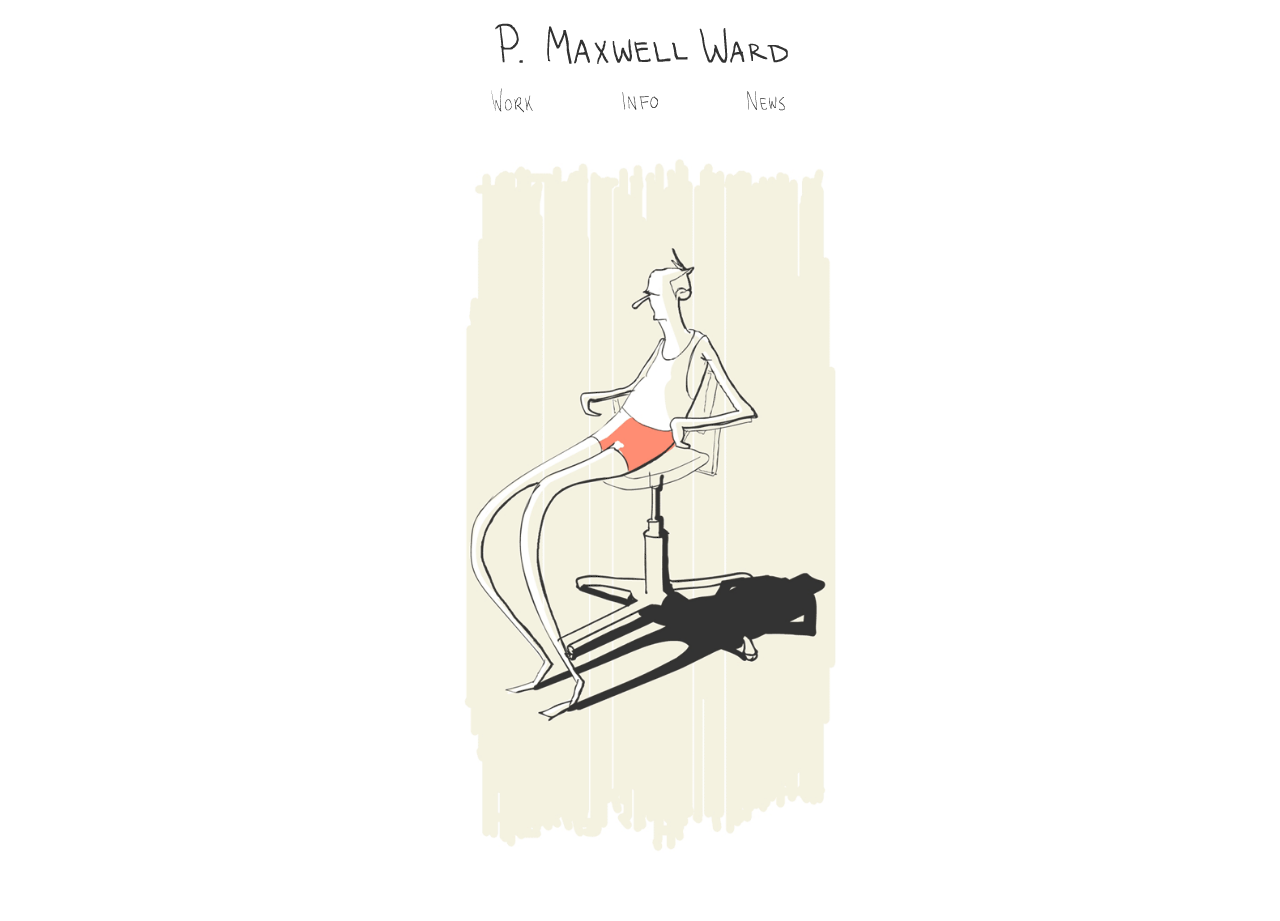
==== index.html @ 0df7cf05 "mobile GIFs, absolute thumbnail slider" ====
<!DOCTYPE html>
<html lang="en">
<head>
    <meta charset="UTF-8">
    <meta name="viewport" content="width=device-width, initial-scale=1.0">
    <meta http-equiv="X-UA-Compatible" content="ie=edge">
    <link href ="css/styles.css" rel="stylesheet" type="text/css">
    <link rel="prefetch" href="GIFs/01.gif" as="image" type="image/gif">
    <link rel="prefetch" href="GIFs/02.gif" as="image" type="image/gif">
    <link rel="prefetch" href="GIFs/03.gif" as="image" type="image/gif">
    <link rel="prefetch" href="GIFs/04.gif" as="image" type="image/gif">
    <link rel="prefetch" href="GIFs/05.gif" as="image" type="image/gif">
    <link rel="prefetch" href="GIFs/06.gif" as="image" type="image/gif">
    <link rel="prefetch" href="GIFs/07.gif" as="image" type="image/gif">
    <link rel="prefetch" href="GIFs/08.gif" as="image" type="image/gif">
    <link rel="prefetch" href="GIFs/09.gif" as="image" type="image/gif">
    <link rel="prefetch" href="GIFs/10.gif" as="image" type="image/gif">
    <link rel="prefetch" href="GIFs/11.gif" as="image" type="image/gif">
    <link rel="prefetch" href="GIFs/12.gif" as="image" type="image/gif">
    <link rel="prefetch" href="GIFs/13.gif" as="image" type="image/gif">
    <link rel="prefetch" href="GIFs/14.gif" as="image" type="image/gif">
    <link rel="prefetch" href="GIFs/15.gif" as="image" type="image/gif">
    <link rel="prefetch" href="GIFs/16.gif" as="image" type="image/gif">
    <link rel="prefetch" href="GIFs/17.gif" as="image" type="image/gif">
    <link rel="prefetch" href="GIFs/18.gif" as="image" type="image/gif">
    <link rel="prefetch" href="GIFs/19.gif" as="image" type="image/gif">
    <link rel="prefetch" href="GIFs/20.gif" as="image" type="image/gif">
    <link rel="prefetch" href="GIFs/21.gif" as="image" type="image/gif">  
    <title>P. Maxwell Ward | Animation | Illustration</title>
</head>
<body>
	<header>
		<h1><a href="./"><img src="images/header.png" alt="header"></a></h1>
	</header>
	<div id="menu">
		<div><a href="./work.html"><img src="images/menuItems0001.png" alt="work"></a></div>
		<div><a href="./info.html"><img src="images/menuItems0002.png" alt="info"></a></div>
		<div><a href="./news.html"><img src="images/menuItems0003.png" alt="news"></a></div>
    </div>
    <div class="text-Box">
        <img src="GIFs/first_00.gif" style="visibility: hidden;">
    </div>
    <div class="gif-Man">
        <img src="GIFs/00.gif" onclick="poke()">
    </div> 
    <script type="text/javascript" src="js/index.js"></script>
</body>
</html>
---- css/styles.css ----
html{
    -webkit-tap-highlight-color: transparent;

}
body {
    min-height: calc(100vh - 8px);
    margin-top: 0px;
    margin-right: 0px;
    margin-left: 0px;
}
h1 img {
    max-width: 75%;
    max-height: 100%;
    display: -webkit-flex;
    -webkit-justify-content: center; 
    display: block;
    justify-content: center;
    margin: auto;
}
#menu {
    width: 300px;
    height: 25px;
    display: -webkit-flex; /* Safari */
    -webkit-justify-content: space-between; /* Safari 6.1+ */
    display: flex;
    justify-content: space-between; 
    margin: 20px auto;
}
#menu img {
    max-width: 100%;
}
.gif-Man img,
.text-Box img {
    display: block;
    margin: auto;
    max-width: 100%;
    max-height: 80vh;
    position: absolute;
    left: 0;
    right: 0;
}
.gif-Man img {
    cursor: pointer;
}
@media screen and (max-width: 499px) {
    .text-Box img {
        z-index: 1;
        transform-origin: center;
        visibility: hidden;
    }
    .is-Transformed { 
        margin: 0;
        position: absolute;
        top: 50%;
        left: 50%;
        transform: translate(-50%, -40%);
    }
    .is-Transformed p {
        text-align: center;
        font-family: monospace;
        font-size: 2.5vw;
    }
}
@media screen and (min-width: 500px) {
    .text-Box img {
        z-index: 1;
        transform-origin: center;
        visibility: hidden;
        transform: scale(0.75) translateY(-15px);
    }
    .is-Transformed { 
        margin: 0;
        position: absolute;
        top: 50%;
        left: 50%;
        transform: translate(-50%, -40%);
    }
    .is-Transformed p {
        text-align: center;
        font-family: monospace;
        font-size: 1vw;
    }
}
@media all and (device-width: 768px) and (device-height: 1024px) and (orientation:portrait){
    .is-Transformed { 
        margin: 0;
        position: absolute;
        top: 50%;
        left: 50%;
        transform: translate(-50%, -40%);
    }
    
    
    .is-Transformed p {
        text-align: center;
        font-family: monospace;
        font-size: 2vw;
    }
  }
  @media all and (device-width: 1024px) and (device-height: 1366px) and (orientation:portrait){
    .is-Transformed { 
        margin: 0;
        position: absolute;
        top: 50%;
        left: 50%;
        transform: translate(-50%, -40%);
    }
    
    
    .is-Transformed p {
        text-align: center;
        font-family: monospace;
        font-size: 2vw;
    }
  }
.work-Thumbs {
    display: flex;
    flex-direction: column;
    max-width: 600px;
    margin: 0 auto;
}
.work-Thumbs img {
    max-width: 100%;
}
.collapsible {
  background-color: #FFF;
  cursor: pointer;
  padding: 10px;
  width: 100%;
  border: none;
  text-align: center;
  outline: none;
  font-size: 1em;
  font-family: monospace;
  border-bottom: 1px solid;
}
.collapsible img {
    max-width: 100%
}
.collapsible:after {
    content: '\002B';
    float: right;
    font-size: 1em;
}
.active:after {
    content: "\2212";
}
.content {
    padding: 0 18px;
    max-height: 0;
    overflow: hidden;
    transition: max-height 0.2s ease-out;
    text-align: center;
    font-family: monospace;
    font-size: 1em;
}
.row:after {
    content:"";
    display: table;
    clear: both;
}
/*The modal bg*/
.modal {
    display:none;
    position: fixed;
    z-index: 1;
    padding-top: 100px;
    left: 0;
    top: 0;
    width: 100%;
    height: 100%;
    overflow: auto;
    background-color: rgba(0,0,0,0.9)
}
/*modal content*/
.modal-content {
    position: relative;
    margin: auto;
    padding: 0;
    width: 90%;
    max-width: 700px;
}
/*close button*/
.close {
    color: white;
    position: absolute;
    top: 10px;
    right: 25px;
    font-size: 35px;
    font-weight: bold;
}
.close:hover,
.close:focus {
    color: #999;
    text-decoration: none;
    cursor: pointer;
}
/*hide slides by default*/
#currentSlide img {
    width: 90vw;
    max-width: 600px;
    display: block;
    margin: auto;
    cursor: pointer;
}
#thumbnail-slider {
    display: block;
    position: absolute;
    bottom: 0;
    left: 0;
    width: 100vw;
    max-width: 700px;
    overflow: auto;
}
.thumbnail-grid {
    position:relative;
    white-space: nowrap;
}
.thumbnail-container {
    display:inline-block;
    margin: 1px;
    vertical-align: top;
    width:117px;
    cursor: pointer;
}
/*Create four equal columns flatoing next to each other*/
.thumbnails {
    float: left;
    width: 117px;
}
/*next/prev buttons*/
.prev,
.next {
    cursor: pointer;
    position: absolute;
    top: 50%;
    width: auto;
    padding: 16px;
    margin-top: -75px;
    color:white;
    font-weight: bold;
    font-size: 20px;
    transition: 0.6s ease;
    border-radius: 0 3px 3px 0;
    user-select: none;
    -webkit-user-select: none;
    background-color: rgba(0,0,0,0.25);
}
/*next button float right*/
.next {
    right: 0;
    border-radius: 3px 0 0 3px;
}
/*drop shadow on hover*/
.prev:hover,
.next:hover {
    color:white;
    background-color: rgba(0,0,0,0.8);
}
/*caption text*/
.caption-container {
    text-align: center;
    padding: 2px 16px;
    color: white;
    font-family: monospace;
}
img.thumb-status {
    opacity: 0.6;
}
.active,
.thumb-status:hover {
    opacity: 1;
}
img.hover-shadow {
    transition: 0.3s;
}
.hover-shadow:hover {
    box-shadow: 0 4px 8px 0 rgba(0,0,0,0.2), 0 6px 20px 0 rgba(0,0,0,0.19);
}
/* width */
::-webkit-scrollbar {
    width: 8px;
}
/* Track */
::-webkit-scrollbar-track {
    background:rgba(170, 170, 170, 0.5); 
}
 
/* Handle */
::-webkit-scrollbar-thumb {
    background:rgba(170, 170, 170, 0.75);
}

/* Handle on hover */
::-webkit-scrollbar-thumb:hover {
    background:rgb(170, 170, 170)
}

* {box-sizing: border-box;}
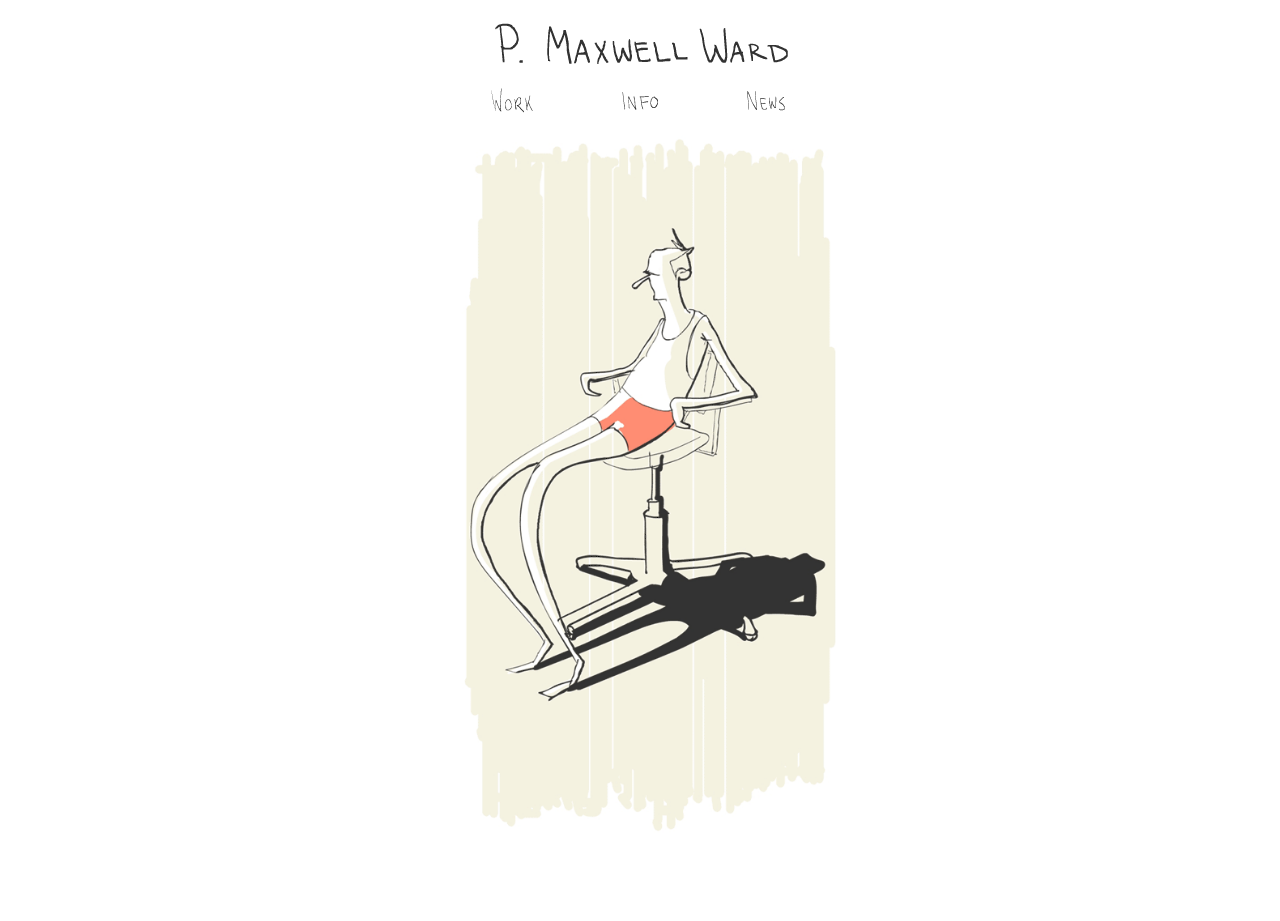
==== commit f0bc9600: "slider carousel" ====
--- a/index.html
+++ b/index.html
@@ -36,9 +36,9 @@
 		<div><a href="./work.html"><img src="images/menuItems0001.png" alt="work"></a></div>
 		<div><a href="./info.html"><img src="images/menuItems0002.png" alt="info"></a></div>
 		<div><a href="./news.html"><img src="images/menuItems0003.png" alt="news"></a></div>
-    </div>
+    </div>            
     <div class="text-Box">
-        <img src="GIFs/first_00.gif" style="visibility: hidden;">
+        <img src="GIFs/first_00.gif" style="visibility: hidden; z-index: 1;">
     </div>
     <div class="gif-Man">
         <img src="GIFs/00.gif" onclick="poke()">
--- a/css/styles.css
+++ b/css/styles.css
@@ -24,95 +24,73 @@
     -webkit-justify-content: space-between; /* Safari 6.1+ */
     display: flex;
     justify-content: space-between; 
-    margin: 20px auto;
+    margin: 0 auto;
 }
 #menu img {
     max-width: 100%;
 }
-.gif-Man img,
-.text-Box img {
-    display: block;
-    margin: auto;
+.gif-Man, .text-Box {
+    width: calc(.675 * 80vh);
+    height: 889px;
+    display: block;
+    margin: auto;
+    max-height: 80vh;
+    position: absolute;
+    left:0;
+    right:0;
+}
+.gif-Man img, .text-Box img {
+    display: block;
+    margin: auto;
+    max-height: 100%;
     max-width: 100%;
-    max-height: 80vh;
     position: absolute;
     left: 0;
     right: 0;
 }
+
 .gif-Man img {
     cursor: pointer;
 }
+
+
 @media screen and (max-width: 499px) {
-    .text-Box img {
-        z-index: 1;
-        transform-origin: center;
-        visibility: hidden;
+    #thumbnail-slider {
+        display: block;
+        position: absolute;
+        bottom: 0;
+        left: 0;
+        width: 100vw;
+        max-width: 1300px;
+        overflow: auto;
     }
-    .is-Transformed { 
-        margin: 0;
+}
+@media screen and (min-width: 500px) {
+    #thumbnail-slider {
+        display: block;
         position: absolute;
-        top: 50%;
+        bottom: 0;
         left: 50%;
-        transform: translate(-50%, -40%);
+        margin-left: -350px;
+        width: 100vw;
+        max-width: 700px;
+        overflow: auto;
     }
-    .is-Transformed p {
-        text-align: center;
-        font-family: monospace;
-        font-size: 2.5vw;
-    }
-}
-@media screen and (min-width: 500px) {
-    .text-Box img {
-        z-index: 1;
-        transform-origin: center;
-        visibility: hidden;
-        transform: scale(0.75) translateY(-15px);
-    }
-    .is-Transformed { 
-        margin: 0;
-        position: absolute;
-        top: 50%;
-        left: 50%;
-        transform: translate(-50%, -40%);
-    }
-    .is-Transformed p {
-        text-align: center;
-        font-family: monospace;
-        font-size: 1vw;
-    }
-}
-@media all and (device-width: 768px) and (device-height: 1024px) and (orientation:portrait){
-    .is-Transformed { 
-        margin: 0;
-        position: absolute;
-        top: 50%;
-        left: 50%;
-        transform: translate(-50%, -40%);
-    }
-    
-    
-    .is-Transformed p {
-        text-align: center;
-        font-family: monospace;
-        font-size: 2vw;
-    }
-  }
-  @media all and (device-width: 1024px) and (device-height: 1366px) and (orientation:portrait){
-    .is-Transformed { 
-        margin: 0;
-        position: absolute;
-        top: 50%;
-        left: 50%;
-        transform: translate(-50%, -40%);
-    }
-    
-    
-    .is-Transformed p {
-        text-align: center;
-        font-family: monospace;
-        font-size: 2vw;
-    }
-  }
+}
+.is-Transformed { 
+    width: 300px;
+    height: 300px;
+    position: absolute;
+    left: 50%;
+    top: calc(50% + 40px);
+    margin-left: -150px;
+    margin-top: -150px;
+}
+.is-Transformed p {
+    text-align: center;
+    font-family: monospace;
+    font-size: 1em;
+}
 .work-Thumbs {
     display: flex;
     flex-direction: column;
@@ -164,21 +142,14 @@
     display:none;
     position: fixed;
     z-index: 1;
-    padding-top: 100px;
+    padding-top: 50px;
     left: 0;
     top: 0;
     width: 100%;
     height: 100%;
     overflow: auto;
-    background-color: rgba(0,0,0,0.9)
-}
-/*modal content*/
-.modal-content {
-    position: relative;
-    margin: auto;
-    padding: 0;
-    width: 90%;
-    max-width: 700px;
+    background-color: rgba(0,0,0,0.9);
+    overflow-x: hidden;
 }
 /*close button*/
 .close {
@@ -196,21 +167,31 @@
     cursor: pointer;
 }
 /*hide slides by default*/
+/*#currentSlide img {
+    cursor: pointer;
+    display: block;
+    width: 90vw;
+    height: 62vh;
+    margin: auto;
+    object-fit: scale-down;
+}*/
+#currentSlide {
+    --n: 1;
+    display:flex;
+    align-items: center;
+    overflow-y: hidden;
+    width: 100%;
+    width: calc(var(--n)*100%);
+    height: 60vh;
+    max-height: 100vh;
+    transform: translate(calc(var(--i, 0)/var(--n)*-100%));
+    transition: transform .5s ease-out;
+
+}
 #currentSlide img {
-    width: 90vw;
-    max-width: 600px;
-    display: block;
-    margin: auto;
-    cursor: pointer;
-}
-#thumbnail-slider {
-    display: block;
-    position: absolute;
-    bottom: 0;
-    left: 0;
-    width: 100vw;
-    max-width: 700px;
-    overflow: auto;
+    width: 100%;
+    width: calc(100%/var(--n));
+    pointer-events: none;
 }
 .thumbnail-grid {
     position:relative;
@@ -259,10 +240,14 @@
 }
 /*caption text*/
 .caption-container {
+    position: absolute;
+    bottom: 150px;
+    left: 50%;
+    transform: translateX(-50%);
     text-align: center;
-    padding: 2px 16px;
     color: white;
     font-family: monospace;
+    width:100%;
 }
 img.thumb-status {
     opacity: 0.6;
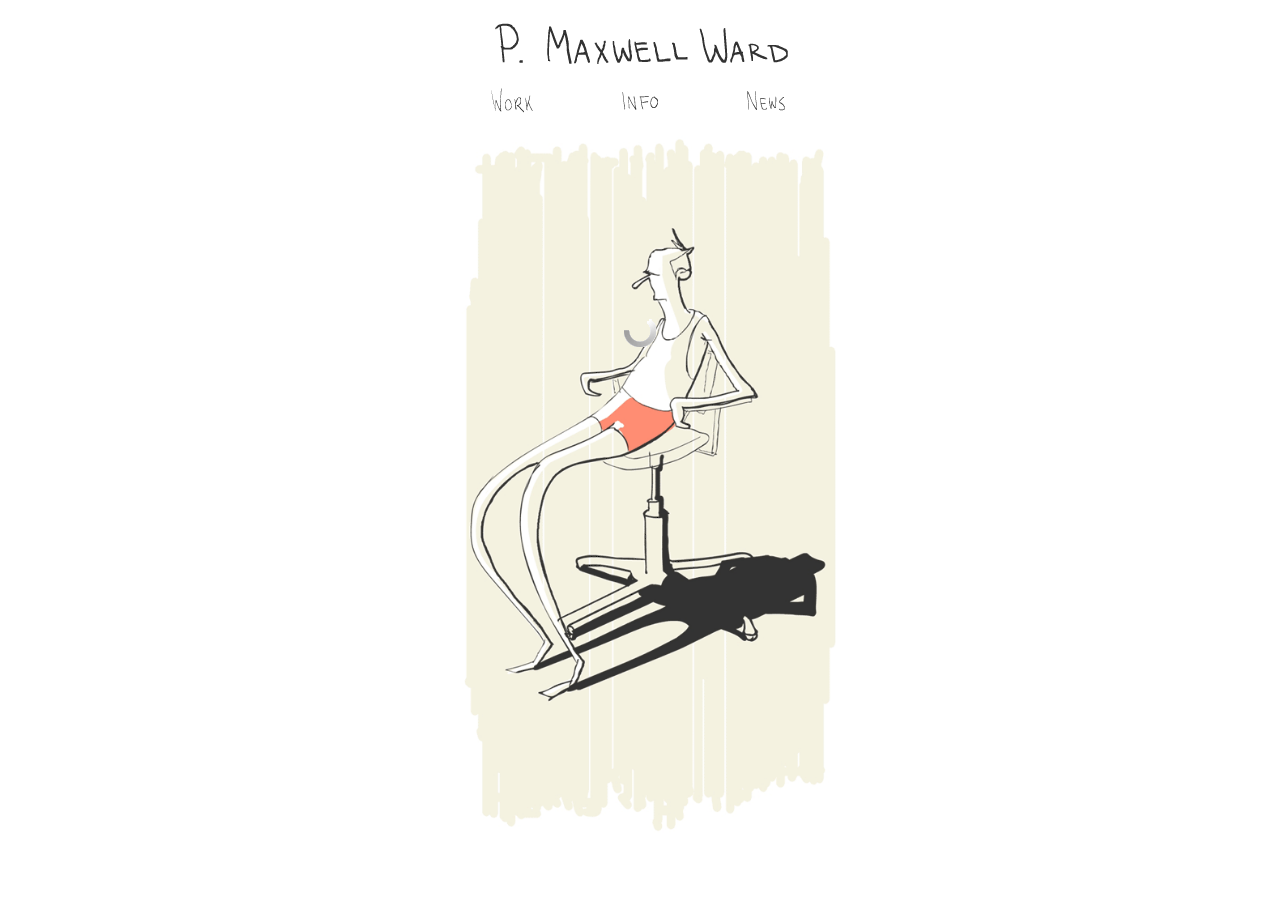
==== commit 86e180c8: "loading screen, mobile img gallery" ====
--- a/index.html
+++ b/index.html
@@ -36,7 +36,8 @@
 		<div><a href="./work.html"><img src="images/menuItems0001.png" alt="work"></a></div>
 		<div><a href="./info.html"><img src="images/menuItems0002.png" alt="info"></a></div>
 		<div><a href="./news.html"><img src="images/menuItems0003.png" alt="news"></a></div>
-    </div>            
+    </div>    
+    <div class="load-GIF"><img src="images/loading.gif"></div>        
     <div class="text-Box">
         <img src="GIFs/first_00.gif" style="visibility: hidden; z-index: 1;">
     </div>
--- a/css/styles.css
+++ b/css/styles.css
@@ -47,8 +47,18 @@
     position: absolute;
     left: 0;
     right: 0;
-}
-
+    visibility: visible;
+}
+.load-GIF {
+    height: 32px;
+    width: 32px;
+    margin: auto;
+    z-index: 2;
+    left: 0;
+    right: 0;
+    position: absolute;
+    top: 35%;
+}
 .gif-Man img {
     cursor: pointer;
 }
@@ -176,7 +186,7 @@
     object-fit: scale-down;
 }*/
 #currentSlide {
-    --n: 1;
+    --n: 25;
     display:flex;
     align-items: center;
     overflow-y: hidden;
@@ -192,6 +202,8 @@
     width: 100%;
     width: calc(100%/var(--n));
     pointer-events: none;
+    max-height: 100%;
+    object-fit: contain;
 }
 .thumbnail-grid {
     position:relative;
@@ -241,7 +253,7 @@
 /*caption text*/
 .caption-container {
     position: absolute;
-    bottom: 150px;
+    bottom: 160px;
     left: 50%;
     transform: translateX(-50%);
     text-align: center;
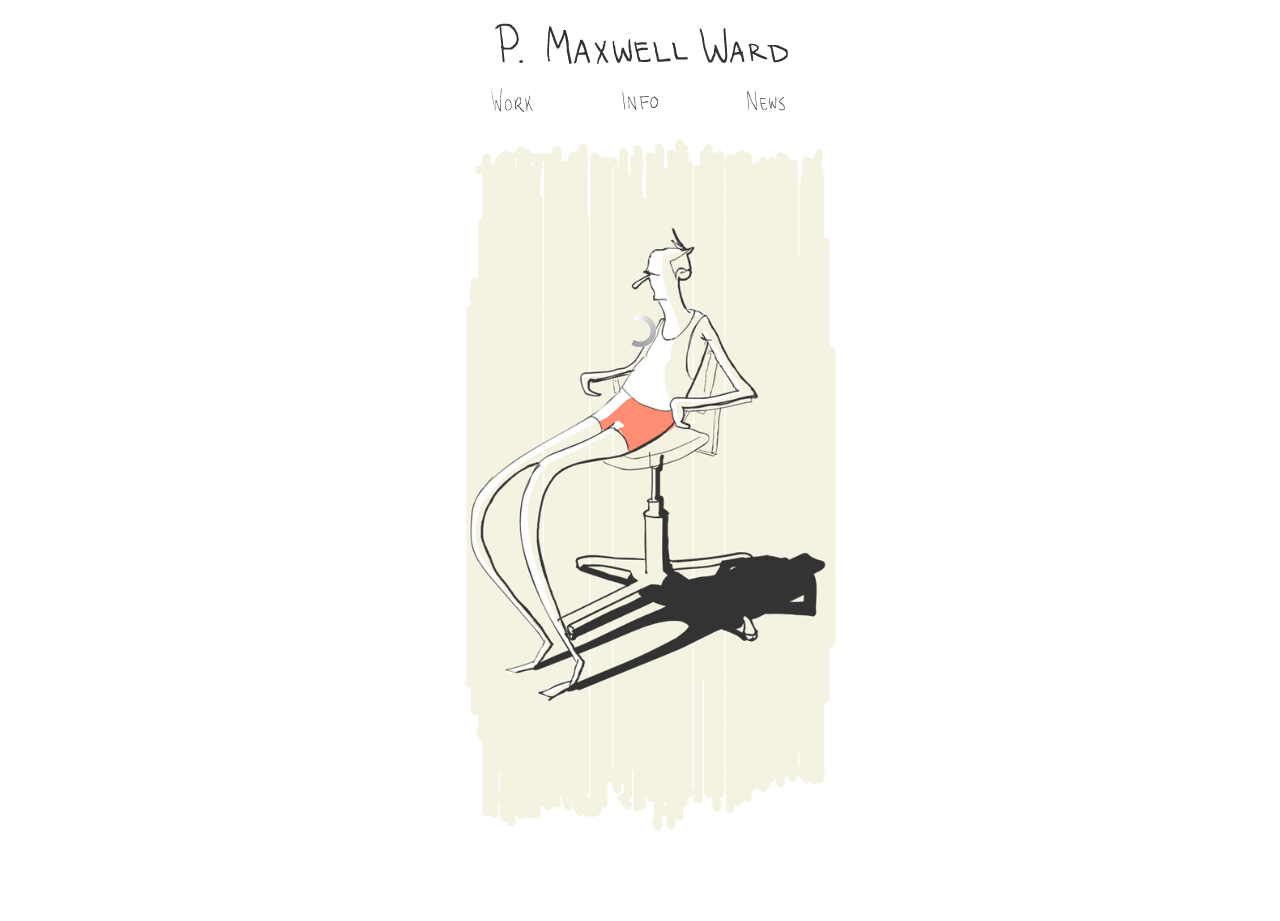
==== commit 3239235c: "improve loading time" ====
--- a/index.html
+++ b/index.html
@@ -5,27 +5,6 @@
     <meta name="viewport" content="width=device-width, initial-scale=1.0">
     <meta http-equiv="X-UA-Compatible" content="ie=edge">
     <link href ="css/styles.css" rel="stylesheet" type="text/css">
-    <link rel="prefetch" href="GIFs/01.gif" as="image" type="image/gif">
-    <link rel="prefetch" href="GIFs/02.gif" as="image" type="image/gif">
-    <link rel="prefetch" href="GIFs/03.gif" as="image" type="image/gif">
-    <link rel="prefetch" href="GIFs/04.gif" as="image" type="image/gif">
-    <link rel="prefetch" href="GIFs/05.gif" as="image" type="image/gif">
-    <link rel="prefetch" href="GIFs/06.gif" as="image" type="image/gif">
-    <link rel="prefetch" href="GIFs/07.gif" as="image" type="image/gif">
-    <link rel="prefetch" href="GIFs/08.gif" as="image" type="image/gif">
-    <link rel="prefetch" href="GIFs/09.gif" as="image" type="image/gif">
-    <link rel="prefetch" href="GIFs/10.gif" as="image" type="image/gif">
-    <link rel="prefetch" href="GIFs/11.gif" as="image" type="image/gif">
-    <link rel="prefetch" href="GIFs/12.gif" as="image" type="image/gif">
-    <link rel="prefetch" href="GIFs/13.gif" as="image" type="image/gif">
-    <link rel="prefetch" href="GIFs/14.gif" as="image" type="image/gif">
-    <link rel="prefetch" href="GIFs/15.gif" as="image" type="image/gif">
-    <link rel="prefetch" href="GIFs/16.gif" as="image" type="image/gif">
-    <link rel="prefetch" href="GIFs/17.gif" as="image" type="image/gif">
-    <link rel="prefetch" href="GIFs/18.gif" as="image" type="image/gif">
-    <link rel="prefetch" href="GIFs/19.gif" as="image" type="image/gif">
-    <link rel="prefetch" href="GIFs/20.gif" as="image" type="image/gif">
-    <link rel="prefetch" href="GIFs/21.gif" as="image" type="image/gif">  
     <title>P. Maxwell Ward | Animation | Illustration</title>
 </head>
 <body>
--- a/css/styles.css
+++ b/css/styles.css
@@ -67,8 +67,8 @@
 @media screen and (max-width: 499px) {
     #thumbnail-slider {
         display: block;
-        position: absolute;
-        bottom: 0;
+        position: relative;
+        top: calc(100vh - (65vh + 184.67px));
         left: 0;
         width: 100vw;
         max-width: 1300px;
@@ -78,12 +78,11 @@
 @media screen and (min-width: 500px) {
     #thumbnail-slider {
         display: block;
-        position: absolute;
-        bottom: 0;
-        left: 50%;
-        margin-left: -350px;
+        position: relative;
+        top: calc(100vh - (65vh + 184.67px));
+        left: 0;
         width: 100vw;
-        max-width: 700px;
+        max-width: 1300px;
         overflow: auto;
     }
 }
@@ -120,7 +119,7 @@
   outline: none;
   font-size: 1em;
   font-family: monospace;
-  border-bottom: 1px solid;
+
 }
 .collapsible img {
     max-width: 100%
@@ -132,6 +131,9 @@
 }
 .active:after {
     content: "\2212";
+}
+.active {
+    border-bottom: 1px solid;
 }
 .content {
     padding: 0 18px;
@@ -252,14 +254,18 @@
 }
 /*caption text*/
 .caption-container {
-    position: absolute;
-    bottom: 160px;
-    left: 50%;
-    transform: translateX(-50%);
+    position: static;
+    display: block;
+    color: white;
     text-align: center;
-    color: white;
     font-family: monospace;
-    width:100%;
+    width: 100%;
+    height: 5vh;
+}
+.caption-container p {
+    padding-top: calc((100vh - (65vh + 184.67px))/2);
+    cursor: pointer;
+    margin: 0;
 }
 img.thumb-status {
     opacity: 0.6;
@@ -292,5 +298,15 @@
 ::-webkit-scrollbar-thumb:hover {
     background:rgb(170, 170, 170)
 }
+.card {
+    display: block;
+    margin: auto;
+    width: 75%;
+    border: 1px outset;
+    padding: 20px;
+    margin-top: 20px;
+    font-family: monospace;
+    font-size: 1em;
+ }
 
 * {box-sizing: border-box;}
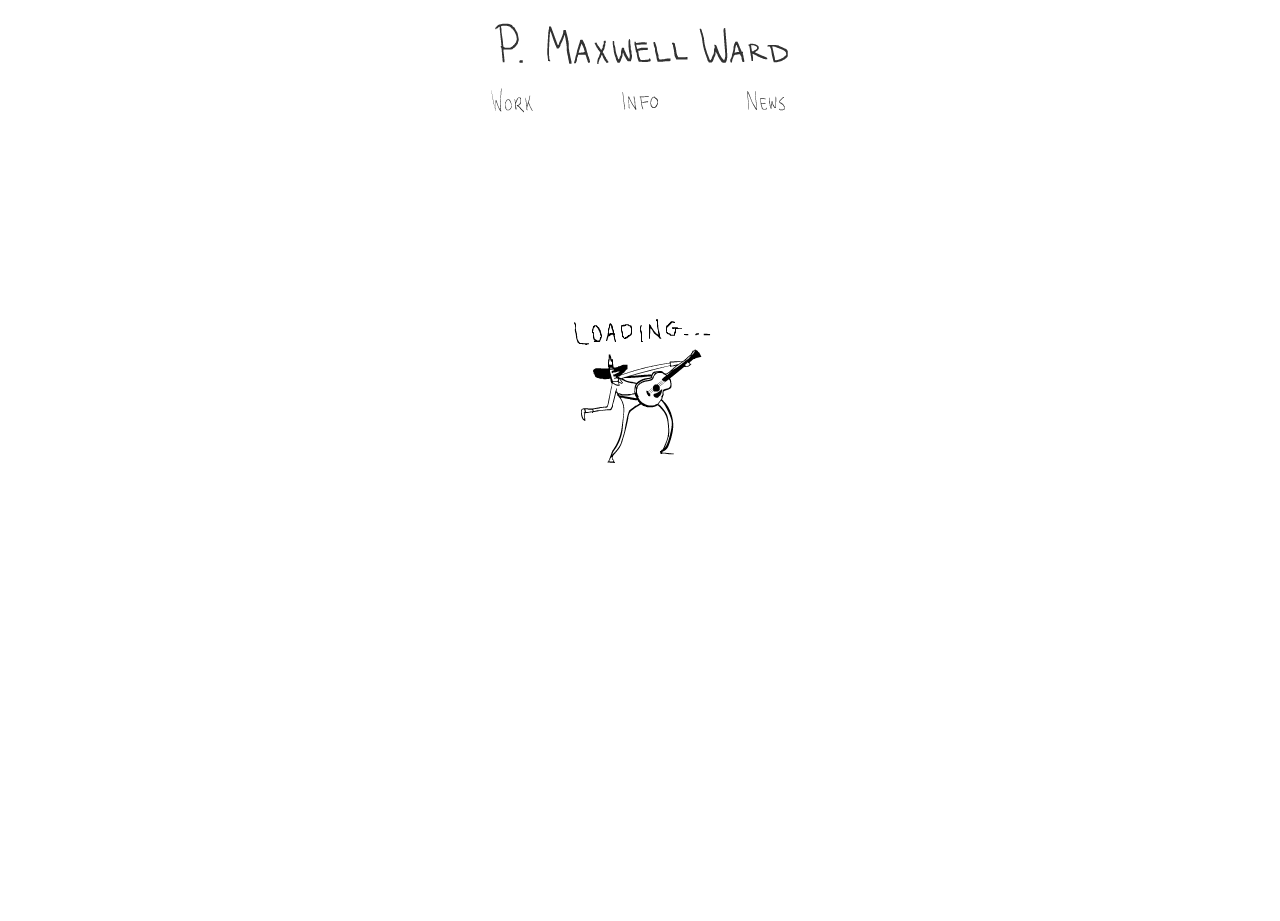
==== commit d78e619a: "info section, favicon" ====
--- a/index.html
+++ b/index.html
@@ -5,7 +5,8 @@
     <meta name="viewport" content="width=device-width, initial-scale=1.0">
     <meta http-equiv="X-UA-Compatible" content="ie=edge">
     <link href ="css/styles.css" rel="stylesheet" type="text/css">
-    <title>P. Maxwell Ward | Animation | Illustration</title>
+    <link rel='shortcut icon' href='favicon.ico' type='image/x-icon' />
+    <title>P. Maxwell Ward | animation///illustration///interactive</title>
 </head>
 <body>
 	<header>
@@ -16,7 +17,8 @@
 		<div><a href="./info.html"><img src="images/menuItems0002.png" alt="info"></a></div>
 		<div><a href="./news.html"><img src="images/menuItems0003.png" alt="news"></a></div>
     </div>    
-    <div class="load-GIF"><img src="images/loading.gif"></div>        
+    <div class="load-GIF"></div>
+    <div class="overlay"></div>        
     <div class="text-Box">
         <img src="GIFs/first_00.gif" style="visibility: hidden; z-index: 1;">
     </div>
--- a/css/styles.css
+++ b/css/styles.css
@@ -14,7 +14,9 @@
     display: -webkit-flex;
     -webkit-justify-content: center; 
     display: block;
-    justify-content: center;
+    -webkit-box-pack: center;
+        -ms-flex-pack: center;
+            justify-content: center;
     margin: auto;
 }
 #menu {
@@ -22,8 +24,12 @@
     height: 25px;
     display: -webkit-flex; /* Safari */
     -webkit-justify-content: space-between; /* Safari 6.1+ */
+    display: -webkit-box;
+    display: -ms-flexbox;
     display: flex;
-    justify-content: space-between; 
+    -webkit-box-pack: justify;
+        -ms-flex-pack: justify;
+            justify-content: space-between; 
     margin: 0 auto;
 }
 #menu img {
@@ -50,14 +56,54 @@
     visibility: visible;
 }
 .load-GIF {
-    height: 32px;
-    width: 32px;
-    margin: auto;
-    z-index: 2;
+    height: 150px;
+    width: 150px;
+    margin: auto;
+    z-index: 3;
     left: 0;
     right: 0;
     position: absolute;
     top: 35%;
+    background: url(loader.png);
+    -webkit-animation: animate .75s steps(14) infinite;
+            animation: animate .75s steps(14) infinite;
+}
+.overlay {
+    width: calc(.675 * 80vh);
+    height: 889px;
+    display: block;
+    margin: auto;
+    max-height: 80vh;
+    position: absolute;
+    left:0;
+    right:0;
+    background-color: rgba(255,255,255,1);
+    z-index: 2;
+}
+.fadeOut {
+    visibility: hidden;
+    opacity: 0;
+    -webkit-transition: visibility 0s .15s, opacity .15s ease-out;
+    -o-transition: visibility 0s .15s, opacity .15s ease-out;
+    transition: visibility 0s .15s, opacity .15s ease-out;
+  }
+@-webkit-keyframes animate {
+    from {
+        background-position: 0;
+    }
+    to {
+        background-position: 2100px;
+    }
+
+}
+@keyframes animate {
+    from {
+        background-position: 0;
+    }
+    to {
+        background-position: 2100px;
+    }
+
 }
 .gif-Man img {
     cursor: pointer;
@@ -73,6 +119,7 @@
         width: 100vw;
         max-width: 1300px;
         overflow: auto;
+        margin: auto;
     }
 }
 @media screen and (min-width: 500px) {
@@ -84,25 +131,33 @@
         width: 100vw;
         max-width: 1300px;
         overflow: auto;
+        margin: auto;
     }
 }
 .is-Transformed { 
-    width: 300px;
+    width: 200px;
     height: 300px;
     position: absolute;
     left: 50%;
-    top: calc(50% + 40px);
-    margin-left: -150px;
-    margin-top: -150px;
-}
-.is-Transformed p {
+    top: 50%;
+    margin-left: -100px;
+    margin-top: -100px;
     text-align: center;
     font-family: monospace;
     font-size: 1em;
 }
+.is-Transformed a { 
+    text-decoration: none;
+    color: #888888;
+}
 .work-Thumbs {
+    display: -webkit-box;
+    display: -ms-flexbox;
     display: flex;
-    flex-direction: column;
+    -webkit-box-orient: vertical;
+    -webkit-box-direction: normal;
+        -ms-flex-direction: column;
+            flex-direction: column;
     max-width: 600px;
     margin: 0 auto;
 }
@@ -139,6 +194,8 @@
     padding: 0 18px;
     max-height: 0;
     overflow: hidden;
+    -webkit-transition: max-height 0.2s ease-out;
+    -o-transition: max-height 0.2s ease-out;
     transition: max-height 0.2s ease-out;
     text-align: center;
     font-family: monospace;
@@ -178,26 +235,27 @@
     text-decoration: none;
     cursor: pointer;
 }
-/*hide slides by default*/
-/*#currentSlide img {
-    cursor: pointer;
-    display: block;
-    width: 90vw;
-    height: 62vh;
-    margin: auto;
-    object-fit: scale-down;
-}*/
 #currentSlide {
     --n: 25;
+    display:-webkit-box;
+    display:-ms-flexbox;
     display:flex;
-    align-items: center;
+    -webkit-box-align: center;
+        -ms-flex-align: center;
+            align-items: center;
     overflow-y: hidden;
     width: 100%;
     width: calc(var(--n)*100%);
     height: 60vh;
     max-height: 100vh;
-    transform: translate(calc(var(--i, 0)/var(--n)*-100%));
+    -webkit-transform: translate(calc(var(--i, 0)/var(--n)*-100%));
+        -ms-transform: translate(calc(var(--i, 0)/var(--n)*-100%));
+            transform: translate(calc(var(--i, 0)/var(--n)*-100%));
+    -webkit-transition: -webkit-transform .5s ease-out;
+    transition: -webkit-transform .5s ease-out;
+    -o-transition: transform .5s ease-out;
     transition: transform .5s ease-out;
+    transition: transform .5s ease-out, -webkit-transform .5s ease-out;
 
 }
 #currentSlide img {
@@ -205,7 +263,8 @@
     width: calc(100%/var(--n));
     pointer-events: none;
     max-height: 100%;
-    object-fit: contain;
+    -o-object-fit: contain;
+       object-fit: contain;
 }
 .thumbnail-grid {
     position:relative;
@@ -235,9 +294,13 @@
     color:white;
     font-weight: bold;
     font-size: 20px;
+    -webkit-transition: 0.6s ease;
+    -o-transition: 0.6s ease;
     transition: 0.6s ease;
     border-radius: 0 3px 3px 0;
-    user-select: none;
+    -moz-user-select: none;
+     -ms-user-select: none;
+         user-select: none;
     -webkit-user-select: none;
     background-color: rgba(0,0,0,0.25);
 }
@@ -275,10 +338,13 @@
     opacity: 1;
 }
 img.hover-shadow {
+    -webkit-transition: 0.3s;
+    -o-transition: 0.3s;
     transition: 0.3s;
 }
 .hover-shadow:hover {
-    box-shadow: 0 4px 8px 0 rgba(0,0,0,0.2), 0 6px 20px 0 rgba(0,0,0,0.19);
+    -webkit-box-shadow: 0 4px 8px 0 rgba(0,0,0,0.2), 0 6px 20px 0 rgba(0,0,0,0.19);
+            box-shadow: 0 4px 8px 0 rgba(0,0,0,0.2), 0 6px 20px 0 rgba(0,0,0,0.19);
 }
 /* width */
 ::-webkit-scrollbar {
@@ -309,4 +375,4 @@
     font-size: 1em;
  }
 
-* {box-sizing: border-box;}
+* {-webkit-box-sizing: border-box;box-sizing: border-box;}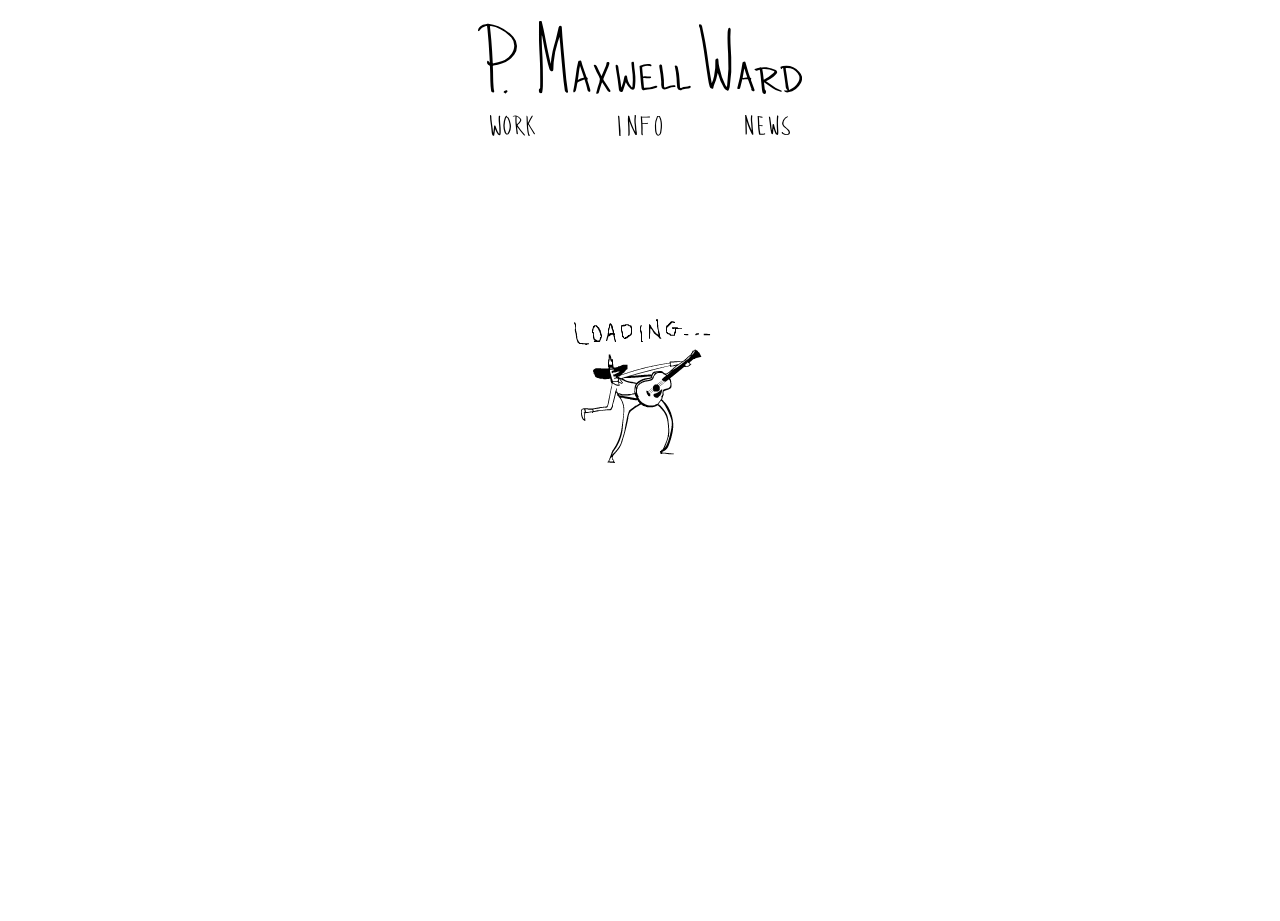
==== commit ae8ae694: "revised work section with web, animation, illo categories. new header" ====
--- a/index.html
+++ b/index.html
@@ -6,17 +6,17 @@
     <meta http-equiv="X-UA-Compatible" content="ie=edge">
     <link href ="css/styles.css" rel="stylesheet" type="text/css">
     <link rel='shortcut icon' href='favicon.ico' type='image/x-icon' />
-    <title>P. Maxwell Ward | animation///illustration///interactive</title>
+    <title>P. Maxwell Ward | animation - illustration - interactive</title>
 </head>
 <body>
 	<header>
-		<h1><a href="./"><img src="images/header.png" alt="header"></a></h1>
+		<h1><a href="./"><img src="images/header-thin.svg" alt="header"></a></h1>
 	</header>
 	<div id="menu">
-		<div><a href="./work.html"><img src="images/menuItems0001.png" alt="work"></a></div>
-		<div><a href="./info.html"><img src="images/menuItems0002.png" alt="info"></a></div>
-		<div><a href="./news.html"><img src="images/menuItems0003.png" alt="news"></a></div>
-    </div>    
+		<div><a href="./work.html"><img src="images/nav-work_2.svg" alt="work"></a></div>
+		<div><a href="./info.html"><img src="images/nav-info_2.svg" alt="info"></a></div>
+		<div><a href="./news.html"><img src="images/nav-news_2.svg" alt="news"></a></div>
+    </div> 
     <div class="load-GIF"></div>
     <div class="overlay"></div>        
     <div class="text-Box">
--- a/css/styles.css
+++ b/css/styles.css
@@ -1,6 +1,5 @@
 html{
     -webkit-tap-highlight-color: transparent;
-
 }
 body {
     min-height: calc(100vh - 8px);
@@ -9,8 +8,7 @@
     margin-left: 0px;
 }
 h1 img {
-    max-width: 75%;
-    max-height: 100%;
+    max-width: 325px;
     display: -webkit-flex;
     -webkit-justify-content: center; 
     display: block;
@@ -32,6 +30,11 @@
             justify-content: space-between; 
     margin: 0 auto;
 }
+
+#menu > div {
+    width: 45px;
+}
+
 #menu img {
     max-width: 100%;
 }
@@ -114,38 +117,62 @@
     #thumbnail-slider {
         display: block;
         position: relative;
-        top: calc(100vh - (65vh + 184.67px));
         left: 0;
         width: 100vw;
         max-width: 1300px;
         overflow: auto;
-        margin: auto;
+    }
+    .caption-container {
+        display: block;
+        color: white;
+        text-align: center;
+        font-family: monospace;
+        font-size: .8em;
+        margin: 10px;
+        width: 100%;
+    }
+    .is-Transformed { 
+        width: 200px;
+        height: 300px;
+        position: absolute;
+        left: 50%;
+        top: 50%;
+        margin-left: -100px;
+        margin-top: -100px;
+        text-align: center;
+        font-family: monospace;
+        font-size: .8em;
     }
 }
 @media screen and (min-width: 500px) {
     #thumbnail-slider {
         display: block;
-        position: relative;
-        top: calc(100vh - (65vh + 184.67px));
         left: 0;
         width: 100vw;
-        max-width: 1300px;
         overflow: auto;
-        margin: auto;
-    }
-}
-.is-Transformed { 
-    width: 200px;
-    height: 300px;
-    position: absolute;
-    left: 50%;
-    top: 50%;
-    margin-left: -100px;
-    margin-top: -100px;
-    text-align: center;
-    font-family: monospace;
-    font-size: 1em;
-}
+    }
+    /*caption text*/
+    .caption-container {
+        display: block;
+        color: white;
+        text-align: center;
+        font-family: monospace;
+        width: 100%;
+    }
+    .is-Transformed { 
+        width: 200px;
+        height: 300px;
+        position: absolute;
+        left: 50%;
+        top: 50%;
+        margin-left: -100px;
+        margin-top: -100px;
+        text-align: center;
+        font-family: monospace;
+        font-size: 1em;
+    }
+}
+
 .is-Transformed a { 
     text-decoration: none;
     color: #888888;
@@ -160,58 +187,92 @@
             flex-direction: column;
     max-width: 600px;
     margin: 0 auto;
+    padding-top: 10px;
 }
 .work-Thumbs img {
-    max-width: 100%;
-}
-.collapsible {
-  background-color: #FFF;
-  cursor: pointer;
-  padding: 10px;
-  width: 100%;
-  border: none;
-  text-align: center;
-  outline: none;
-  font-size: 1em;
-  font-family: monospace;
-
+    max-width: 100%;  
+}
+@media screen and (max-width: 499px) {
+    .collapsible {
+      height: 50px;
+      background-color: #FFF;
+      cursor: pointer;
+      padding: 10px;
+      width: 100%;
+      border: none;
+      text-align: center;
+      outline: none;
+      font-size: .8em;
+      font-family: monospace;
+
+    }
+    .content {
+        padding: 0 18px;
+        max-height: 0;
+        overflow: hidden;
+        -webkit-transition: max-height 0.2s ease-out;
+        -o-transition: max-height 0.2s ease-out;
+        transition: max-height 0.2s ease-out;
+        text-align: left;
+        font-family: monospace;
+        font-size: .95em;
+    }
+}
+@media screen and (min-width: 500px) {
+    .collapsible {
+      background-color: #FFF;
+      cursor: pointer;
+      padding: 10px;
+      width: 100%;
+      border: none;
+      text-align: left;
+      outline: none;
+      font-size: 1em;
+      font-family: monospace;
+        height: 50px;
+    }
+    .content {
+        padding: 0 18px;
+        max-height: 0;
+        overflow: hidden;
+        -webkit-transition: max-height 0.2s ease-out;
+        -o-transition: max-height 0.2s ease-out;
+        transition: max-height 0.2s ease-out;
+        text-align: left;
+        font-family: monospace;
+        font-size: 1em;
+    }
 }
 .collapsible img {
     max-width: 100%
 }
-.collapsible:after {
+.collapsible:after, .item-title:after {
     content: '\002B';
-    float: right;
+    float: left;
     font-size: 1em;
+    margin-right: 1em;
 }
 .active:after {
     content: "\2212";
 }
-.active {
+.active-border {
     border-bottom: 1px solid;
-}
-.content {
-    padding: 0 18px;
-    max-height: 0;
-    overflow: hidden;
-    -webkit-transition: max-height 0.2s ease-out;
-    -o-transition: max-height 0.2s ease-out;
-    transition: max-height 0.2s ease-out;
-    text-align: center;
-    font-family: monospace;
-    font-size: 1em;
 }
 .row:after {
     content:"";
     display: table;
     clear: both;
 }
+#myModal{
+    display:none;
+    flex-direction: column;
+    justify-content: space-between;
+}
 /*The modal bg*/
 .modal {
-    display:none;
     position: fixed;
     z-index: 1;
-    padding-top: 50px;
+    padding-top: 10vh;
     left: 0;
     top: 0;
     width: 100%;
@@ -237,20 +298,20 @@
 }
 #currentSlide {
     --n: 25;
-    display:-webkit-box;
-    display:-ms-flexbox;
-    display:flex;
+    display: -webkit-box;
+    display: -ms-flexbox;
+    display: flex;
     -webkit-box-align: center;
-        -ms-flex-align: center;
-            align-items: center;
+    -ms-flex-align: center;
+    align-items: center;
     overflow-y: hidden;
     width: 100%;
     width: calc(var(--n)*100%);
     height: 60vh;
     max-height: 100vh;
     -webkit-transform: translate(calc(var(--i, 0)/var(--n)*-100%));
-        -ms-transform: translate(calc(var(--i, 0)/var(--n)*-100%));
-            transform: translate(calc(var(--i, 0)/var(--n)*-100%));
+    -ms-transform: translate(calc(var(--i, 0)/var(--n)*-100%));
+    transform: translate(calc(var(--i, 0)/var(--n)*-100%));
     -webkit-transition: -webkit-transform .5s ease-out;
     transition: -webkit-transform .5s ease-out;
     -o-transition: transform .5s ease-out;
@@ -274,13 +335,13 @@
     display:inline-block;
     margin: 1px;
     vertical-align: top;
-    width:117px;
+    width:155px;
     cursor: pointer;
 }
 /*Create four equal columns flatoing next to each other*/
 .thumbnails {
     float: left;
-    width: 117px;
+    /* width: 117px; */
 }
 /*next/prev buttons*/
 .prev,
@@ -306,8 +367,11 @@
 }
 /*next button float right*/
 .next {
-    right: 0;
+    right: 15%;
     border-radius: 3px 0 0 3px;
+}
+.prev {
+    left:15%;
 }
 /*drop shadow on hover*/
 .prev:hover,
@@ -315,18 +379,7 @@
     color:white;
     background-color: rgba(0,0,0,0.8);
 }
-/*caption text*/
-.caption-container {
-    position: static;
-    display: block;
-    color: white;
-    text-align: center;
-    font-family: monospace;
-    width: 100%;
-    height: 5vh;
-}
 .caption-container p {
-    padding-top: calc((100vh - (65vh + 184.67px))/2);
     cursor: pointer;
     margin: 0;
 }
@@ -364,15 +417,174 @@
 ::-webkit-scrollbar-thumb:hover {
     background:rgb(170, 170, 170)
 }
-.card {
-    display: block;
-    margin: auto;
-    width: 75%;
+.post {
     border: 1px outset;
-    padding: 20px;
-    margin-top: 20px;
+    margin: 20px 0px 20px 0px;
+ }
+@media screen and (max-width: 499px) {
+    #content {
+        width: 100%;
+        margin: auto;
+    }
+     .post img {
+        float: left;
+        /*margin: auto;*/
+        max-width: 100%;
+        height: auto;
+        padding: 5px 0px 5px 0px;
+     }
+     .clearfix {
+        font-family: monospace;
+        font-size: .8em;
+        clear: left;
+        padding: 10px;
+     }
+}
+@media screen and (min-width: 500px) {
+    #content {
+        width: 50%;
+        margin: auto;
+    }
+     .post img {
+        float: left;
+        /*margin: auto;*/
+        max-width: 50%;
+        height: auto;
+        padding: 5px;
+     }
+     .clearfix {
+        font-family: monospace;
+        font-size: 1em;
+        clear: left;
+        padding: 10px;
+     }
+}
+
+.work-links {
+    display: grid;
+    grid-template-columns: 1fr 1fr 1fr;
+    margin-top: 10%;
+}
+
+@media only screen and (max-width: 600px) {
+    .work-links {
+        grid-template-columns: 75vw;
+        grid-template-rows: 1fr 1fr 1fr;
+    }
+}
+
+.work { 
+    margin-top: 2.5em;
+}
+
+.work-links > div {
+    display: grid;
+}
+
+.work-link {
+    justify-self: center;
+    align-self: center;
+    cursor: pointer;
+    display: flex;
+    flex-direction: column;
+    align-items: center;
+}
+
+.work-link > :first-child {
+    max-width: 50%;
+}
+
+.work-link > :last-child {
+    max-width: 100%;
+}
+
+.l-portfolio-item {
+    max-width: 800px;
+}
+
+@media only screen and (max-width: 600px) {
+    .l-portfolio-item {
+        width: 90%;
+    }
+}
+
+.portfolio-img {
+    display: flex;
+    cursor: pointer;
+}
+
+.portfolio-img img {
+    max-width: 100%;
+    height: 100%;
+} 
+
+.desktop-only {
+    /* width: 800px;
+    height: 450px; */
+    aspect-ratio: 16 / 9;
+}
+
+.desktop-mobile {
+    /* width: 800px;
+    height: 336px; */
+    aspect-ratio: 50 / 21;
+    display: grid;
+    grid-template-columns: 75.45% 23.93%;
+    gap: 1.62%;
+}
+
+main { 
+    display: flex;
+    flex-direction: column;
+    align-items: center;
+    /* margin-top: 5em; */
+}
+
+.item-collapse {
+    height: 50px;
+    display: flex;
+    align-items: center;
+    justify-content: space-between;
     font-family: monospace;
-    font-size: 1em;
- }
+    cursor: pointer;
+}
+
+@media only screen and (max-width: 600px) {
+    .item-collapse {
+        height: 65px;
+    }
+}
+ 
+.item-github {
+    height: 25px;
+    width: 25px;
+}
+
+.item-github img {
+    max-width: 100%;
+    height: 100%;
+}
+
+.illo-grid {
+    display: grid;
+    grid-template-columns: repeat(4,300px);
+    grid-template-rows: repeat(8,300px);
+    gap: 10px;
+}
+
+@media only screen and (max-width: 600px) {
+    .illo-grid {
+        grid-template-columns: 300px;
+        grid-template-rows: repeat(27,300px);
+    }
+}
+
+.illo-grid img {
+    width: 100%;
+    object-fit: cover;
+    object-position: bottom;
+    height: 100%;
+    cursor: pointer;
+}
 
 * {-webkit-box-sizing: border-box;box-sizing: border-box;}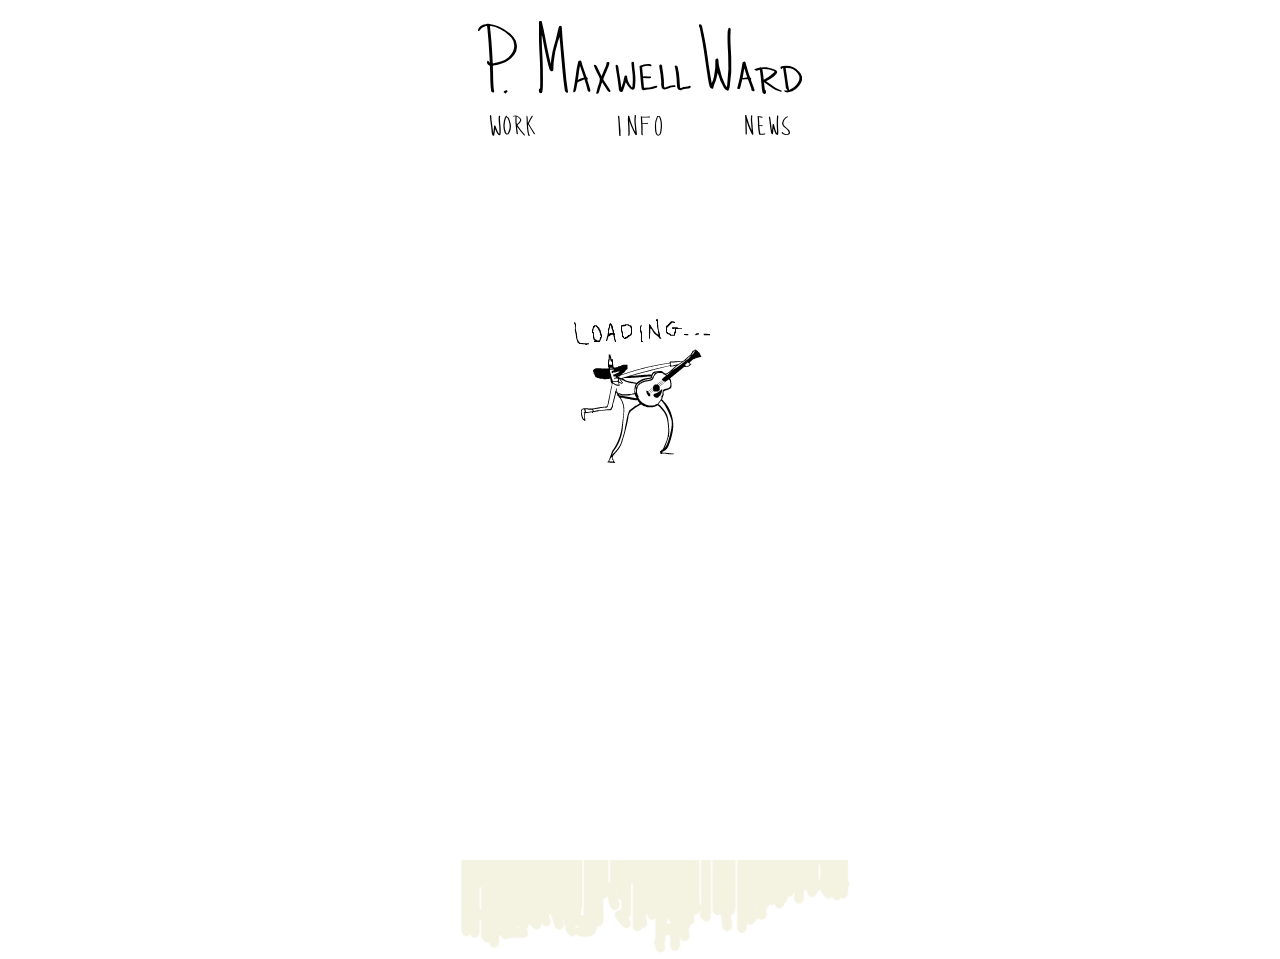
==== commit e73f5463: "homepage mascot fix" ====
--- a/index.html
+++ b/index.html
@@ -19,12 +19,16 @@
     </div> 
     <div class="load-GIF"></div>
     <div class="overlay"></div>        
-    <div class="text-Box">
-        <img src="GIFs/first_00.gif" style="visibility: hidden; z-index: 1;">
+    <div class="flex-container">
+        <div class="l-mascot">
+            <div class="text-Box">
+                <img src="GIFs/first_00.gif" style="visibility: hidden; z-index: 1;">
+            </div>
+            <div class="gif-Man">
+                <img src="GIFs/00.gif" onclick="poke()">
+            </div> 
+        </div>
     </div>
-    <div class="gif-Man">
-        <img src="GIFs/00.gif" onclick="poke()">
-    </div> 
     <script type="text/javascript" src="js/index.js"></script>
 </body>
 </html>--- a/css/styles.css
+++ b/css/styles.css
@@ -1,11 +1,8 @@
 html{
     -webkit-tap-highlight-color: transparent;
 }
-body {
-    min-height: calc(100vh - 8px);
-    margin-top: 0px;
-    margin-right: 0px;
-    margin-left: 0px;
+html, body {
+    margin: 0;
 }
 h1 img {
     max-width: 325px;
@@ -39,25 +36,32 @@
     max-width: 100%;
 }
 .gif-Man, .text-Box {
-    width: calc(.675 * 80vh);
-    height: 889px;
+    width: 100%;
+    max-height: 889px;
     display: block;
-    margin: auto;
+    /* margin: auto;
     max-height: 80vh;
     position: absolute;
     left:0;
-    right:0;
+    right:0; */
+}
+
+.text-Box {
+    position: absolute;
+    top: 0;
+    left: 0;
 }
 .gif-Man img, .text-Box img {
-    display: block;
+    /* display: block;
     margin: auto;
-    max-height: 100%;
-    max-width: 100%;
+    width: 100%;
     position: absolute;
     left: 0;
     right: 0;
-    visibility: visible;
-}
+    visibility: visible; */
+    width: 100%;
+}
+
 .load-GIF {
     height: 150px;
     width: 150px;
@@ -587,4 +591,23 @@
     cursor: pointer;
 }
 
+.flex-container {
+    width: 100%;
+    display: flex;
+    align-items: center;
+    justify-content: center;
+}
+
+.l-mascot {
+    aspect-ratio: 600 / 889;
+    width: 550px;
+    position: relative;
+}
+
+@media only screen and (max-width: 600px) {
+    .l-mascot {
+        width: 95%;
+    }
+}
+
 * {-webkit-box-sizing: border-box;box-sizing: border-box;}